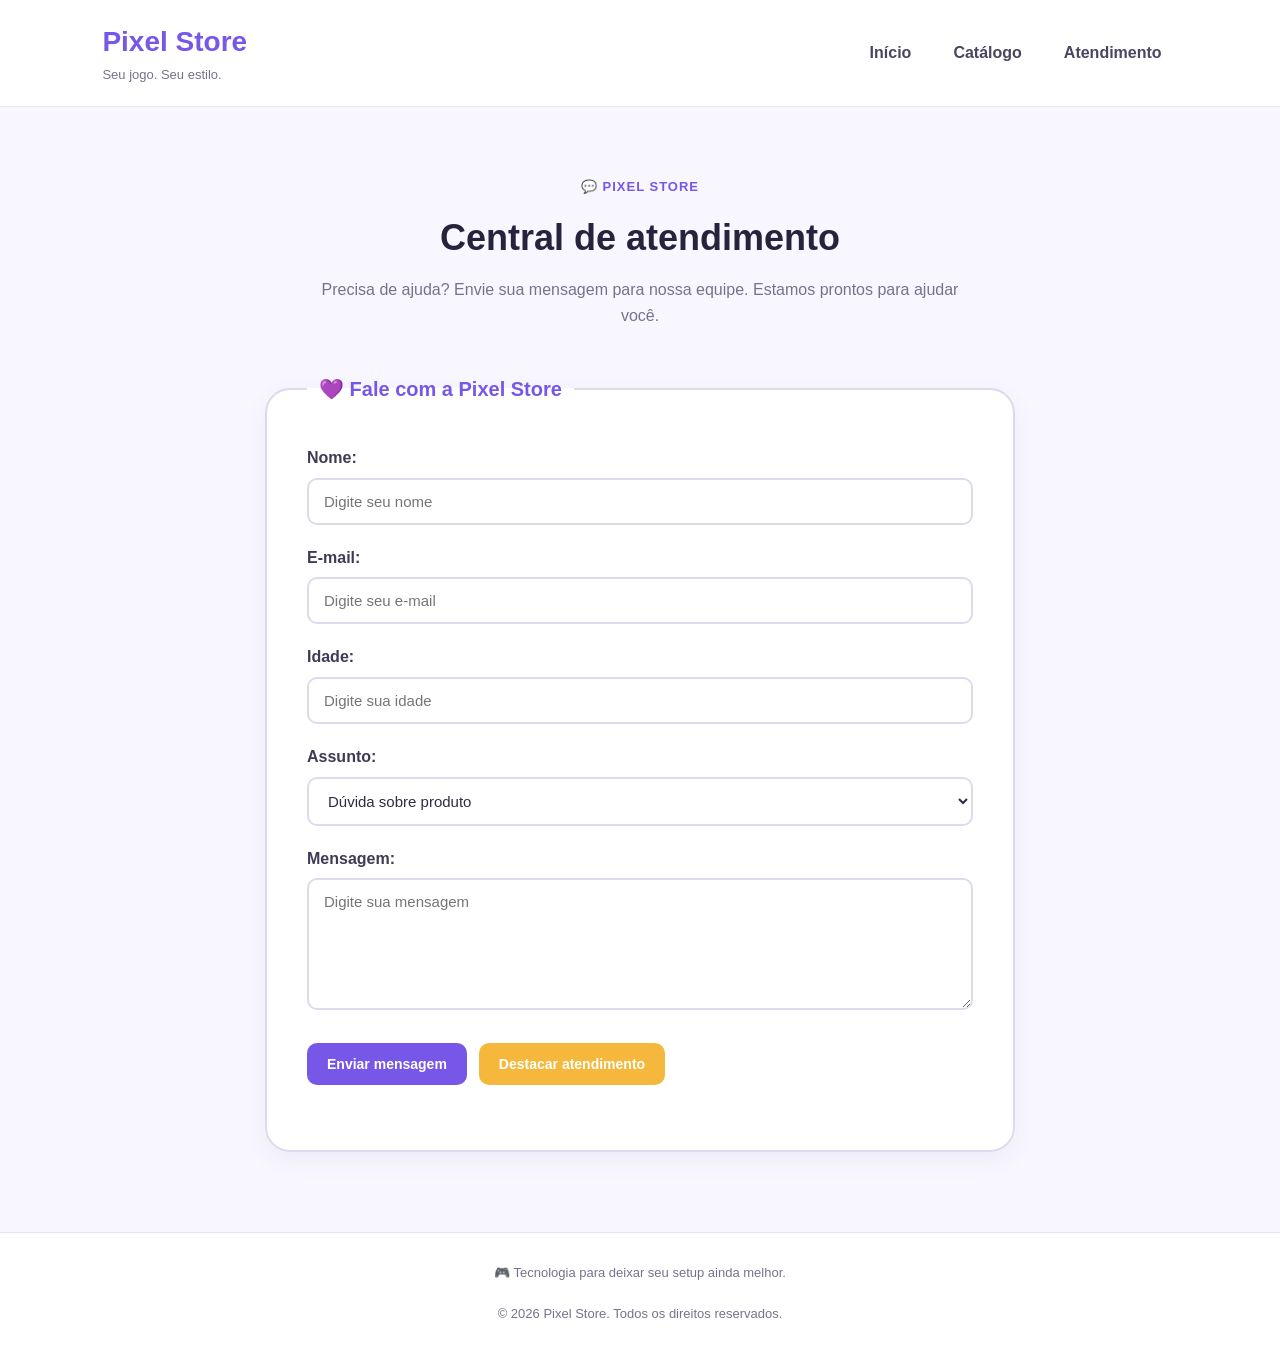
==== atendimento.html @ 941feed3 "Finaliza projeto Pixel Store" ====
<!DOCTYPE html>
<html lang="pt-BR">

<head>
    <meta charset="UTF-8">
    <meta name="viewport" content="width=device-width, initial-scale=1.0">
    <title>Pixel Store | Atendimento</title>
    <link rel="stylesheet" href="style.css">
</head>

<body>

    <header>
        <div class="logo">
            <h1>Pixel Store</h1>
            <p>Seu jogo. Seu estilo.</p>
        </div>

        <nav>
            <a href="index.html">Início</a>
            <a href="catalogo.html">Catálogo</a>
            <a href="atendimento.html">Atendimento</a>
        </nav>
    </header>

    <main>

        <section class="pagina-titulo">
            <p class="tag">💬 PIXEL STORE</p>

            <h2>Central de atendimento</h2>

            <p>
                Precisa de ajuda? Envie sua mensagem para nossa equipe.
                Estamos prontos para ajudar você.
            </p>
        </section>

        <section class="atendimento">

            <fieldset id="formulario-atendimento">

                <legend>💜 Fale com a Pixel Store</legend>

                <div class="campo">
                    <label for="nome-atendimento">Nome:</label>

                    <input
                        type="text"
                        id="nome-atendimento"
                        placeholder="Digite seu nome"
                    >
                </div>

                <div class="campo">
                    <label for="email">E-mail:</label>

                    <input
                        type="email"
                        id="email"
                        placeholder="Digite seu e-mail"
                    >
                </div>

                <div class="campo">
                    <label for="idade">Idade:</label>

                    <input
                        type="number"
                        id="idade"
                        min="1"
                        placeholder="Digite sua idade"
                    >
                </div>

                <div class="campo">
                    <label for="assunto">Assunto:</label>

                    <select id="assunto">
                        <option value="duvida">Dúvida sobre produto</option>
                        <option value="problema">Problema com compra</option>
                        <option value="outros">Outros</option>
                    </select>
                </div>

                <div class="campo">
                    <label for="mensagem">Mensagem:</label>

                    <textarea
                        id="mensagem"
                        rows="6"
                        placeholder="Digite sua mensagem"
                    ></textarea>
                </div>

                <div class="botoes-atendimento">

                    <button onclick="enviarMensagem()">
                        Enviar mensagem
                    </button>

                    <button onclick="destacarAtendimento()">
                        Destacar atendimento
                    </button>

                </div>

                <div class="respostas">

                    <p id="resposta-atendimento"></p>

                    <p id="resposta-idade"></p>

                </div>

            </fieldset>

        </section>

    </main>

    <footer>
        <p>🎮 Tecnologia para deixar seu setup ainda melhor.</p>
        <br>
        <p>© 2026 Pixel Store. Todos os direitos reservados.</p>
    </footer>

    <script src="script.js"></script>

</body>

</html>
---- style.css ----
* {
    margin: 0;
    padding: 0;
    box-sizing: border-box;
}

body {
    font-family: Arial, Helvetica, sans-serif;
    background-color: #f8f7ff;
    color: #252238;
    line-height: 1.6;
}

header {
    background-color: #ffffff;
    padding: 20px 8%;
    display: flex;
    justify-content: space-between;
    align-items: center;
    border-bottom: 1px solid #e8e4f5;
    position: sticky;
    top: 0;
    z-index: 10;
}

.logo h1 {
    color: #7657e8;
    font-size: 28px;
    font-weight: 800;
}

.logo p {
    color: #77728c;
    font-size: 13px;
}

nav {
    display: flex;
    gap: 10px;
}

nav a {
    color: #4b4561;
    text-decoration: none;
    font-weight: bold;
    padding: 10px 16px;
    border-radius: 10px;
    transition: 0.3s;
}

nav a:hover {
    background-color: #eeeaff;
    color: #7657e8;
}

nav a:active {
    background-color: #7657e8;
    color: #ffffff;
}

main {
    width: 84%;
    max-width: 1200px;
    margin: 0 auto;
}

.hero {
    min-height: 570px;
    display: flex;
    justify-content: space-between;
    align-items: center;
    gap: 60px;
    padding: 70px 0;
}

.hero-text {
    flex: 1;
}

.tag {
    color: #7657e8;
    font-size: 13px;
    font-weight: bold;
    letter-spacing: 1px;
    margin-bottom: 12px;
}

.hero-text h2 {
    font-size: 54px;
    line-height: 1.1;
    margin-bottom: 20px;
    color: #28233d;
}

.hero-text > p:not(.tag) {
    color: #716c80;
    font-size: 17px;
    max-width: 520px;
    margin-bottom: 30px;
}

.botao {
    display: inline-block;
    background-color: #7657e8;
    color: #ffffff;
    text-decoration: none;
    font-weight: bold;
    padding: 14px 24px;
    border-radius: 12px;
    transition: 0.3s;
}

.botao:hover {
    background-color: #6041d2;
    transform: translateY(-3px);
    box-shadow: 0 8px 20px rgba(118, 87, 232, 0.25);
}

.botao:active {
    transform: translateY(0);
}

.hero-image {
    flex: 1;
    display: flex;
    justify-content: center;
}

.hero-image img {
    width: 100%;
    max-width: 520px;
    height: 380px;
    object-fit: cover;
    border-radius: 28px;
    box-shadow: 0 20px 50px rgba(54, 43, 100, 0.15);
}

.destaques {
    padding: 70px 0;
}

.titulo-secao {
    text-align: center;
    margin-bottom: 35px;
}

.titulo-secao h2,
.pagina-titulo h2 {
    font-size: 36px;
    color: #28233d;
    margin-bottom: 10px;
}

.titulo-secao p:not(.tag) {
    color: #77728c;
}

.cards {
    display: flex;
    gap: 24px;
    justify-content: center;
    align-items: stretch;
}

.card {
    flex: 1;
    background-color: #ffffff;
    border: 2px solid transparent;
    border-radius: 20px;
    overflow: hidden;
    box-shadow: 0 8px 25px rgba(60, 50, 100, 0.08);
    transition: 0.3s;
}

.card:hover {
    transform: translateY(-8px);
    box-shadow: 0 15px 35px rgba(60, 50, 100, 0.15);
}

.card img {
    width: 100%;
    height: 220px;
    object-fit: contain;
    display: block;
    padding: 20px 35px;
    background-color: #ffffff;
}

.card-conteudo {
    padding: 24px;
}

.categoria {
    display: inline-block;
    font-size: 11px;
    font-weight: bold;
    color: #7657e8;
    background-color: #eeeaff;
    padding: 5px 9px;
    border-radius: 20px;
    margin-bottom: 10px;
}

.card h3 {
    font-size: 22px;
    margin-bottom: 8px;
    color: #28233d;
}

.card p {s
    color: #77728c;
    font-size: 14px;
    margin-bottom: 18px;
}

.card strong {
    color: #28233d;
    font-size: 21px;
}

.card-roxo {
    border-color: #c9baff;
}

.card-azul {
    border-color: #a9dfff;
}

.card-rosa {
    border-color: #ffc1dd;
}

.card-amarelo {
    border-color: #ffe19a;
}

.boas-vindas {
    margin: 40px 0 70px;
    padding: 45px;
    background-color: #eeeaff;
    border-radius: 25px;
    display: flex;
    justify-content: space-between;
    align-items: center;
    gap: 40px;
}

.boas-vindas h2 {
    color: #28233d;
    font-size: 32px;
    margin-bottom: 8px;
}

.boas-vindas > div:first-child > p:not(.tag) {
    color: #716c80;
}

.entrada-nome {
    min-width: 330px;
}

.entrada-nome label,
.campo label {
    display: block;
    font-weight: bold;
    color: #403a55;
    margin-bottom: 7px;
}

input,
select,
textarea {
    width: 100%;
    padding: 13px 15px;
    border: 2px solid #ded9ed;
    border-radius: 10px;
    background-color: #ffffff;
    color: #302b43;
    font-family: inherit;
    font-size: 15px;
    outline: none;
    transition: 0.3s;
}

input:focus,
select:focus,
textarea:focus {
    border-color: #7657e8;
    box-shadow: 0 0 0 3px rgba(118, 87, 232, 0.1);
}

.entrada-nome input {
    margin-bottom: 12px;
}

button {
    border: none;
    background-color: #7657e8;
    color: #ffffff;
    padding: 13px 20px;
    border-radius: 10px;
    font-weight: bold;
    font-size: 14px;
    cursor: pointer;
    transition: 0.3s;
}

button:hover {
    background-color: #6041d2;
    transform: translateY(-2px);
    box-shadow: 0 7px 18px rgba(118, 87, 232, 0.25);
}

button:active {
    transform: scale(0.96);
}

#mensagem-boas-vindas {
    margin-top: 15px;
    color: #7657e8;
    font-weight: bold;
}

.promocao {
    margin-bottom: 70px;
    padding: 40px 45px;
    background-color: #fff4d6;
    border: 2px solid #ffe19a;
    border-radius: 25px;
    display: flex;
    justify-content: space-between;
    align-items: center;
    gap: 30px;
}

.promocao h2 {
    color: #28233d;
    margin-bottom: 5px;
}

.promocao p:not(.tag) {
    color: #716c80;
}

.promocao button {
    background-color: #f3a928;
    color: #ffffff;
}

.promocao button:hover {
    background-color: #d98d0d;
}

.pagina-titulo {
    text-align: center;
    padding: 70px 0 45px;
}

.pagina-titulo > p:not(.tag) {
    max-width: 650px;
    margin: 0 auto;
    color: #77728c;
}

.catalogo {
    padding-bottom: 70px;
}

.simulador {
    background-color: #ffffff;
    border: 2px solid #ded9ed;
    border-radius: 25px;
    padding: 45px;
    margin-bottom: 80px;
    box-shadow: 0 8px 25px rgba(60, 50, 100, 0.06);
}

.form-compra {
    display: flex;
    align-items: end;
    gap: 20px;
    margin-top: 30px;
}

.campo {
    flex: 1;
}

.form-compra button {
    min-height: 47px;
}

.resultado-compra {
    margin-top: 30px;
    padding: 20px;
    border-radius: 15px;
    background-color: #f8f7ff;
}

#resultado {
    color: #28233d;
    font-weight: bold;
}

#frete {
    margin-top: 8px;
    font-weight: bold;
}

.atendimento {
    max-width: 750px;
    margin: 0 auto 80px;
}

fieldset {
    border: 2px solid #ded9ed;
    border-radius: 25px;
    padding: 40px;
    background-color: #ffffff;
    box-shadow: 0 8px 25px rgba(60, 50, 100, 0.06);
    transition: 0.3s;
}

legend {
    padding: 0 12px;
    color: #7657e8;
    font-size: 20px;
    font-weight: bold;
}

.campo {
    margin-bottom: 20px;
}

textarea {
    resize: vertical;
}

.botoes-atendimento {
    display: flex;
    gap: 12px;
    margin-top: 25px;
}

.botoes-atendimento button:last-child {
    background-color: #f5b83d;
}

.botoes-atendimento button:last-child:hover {
    background-color: #db9c19;
}

.respostas {
    margin-top: 25px;
}

#resposta-atendimento,
#resposta-idade {
    margin-top: 10px;
    font-weight: bold;
}

footer {
    background-color: #ffffff;
    border-top: 1px solid #e8e4f5;
    text-align: center;
    padding: 30px 20px;
    color: #77728c;
    font-size: 13px;
}

footer p + p {
    margin-top: 5px;
}

@media (max-width: 800px) {

    header {
        flex-direction: column;
        gap: 15px;
    }

    .hero {
        flex-direction: column;
        text-align: center;
    }

    .hero-text > p:not(.tag) {
        margin-left: auto;
        margin-right: auto;
    }

    .hero-text h2 {
        font-size: 42px;
    }

    .cards {
        flex-wrap: wrap;
    }

    .card {
        min-width: 280px;
    }

    .boas-vindas,
    .promocao {
        flex-direction: column;
        text-align: center;
    }

    .entrada-nome {
        width: 100%;
    }

    .form-compra {
        flex-direction: column;
        align-items: stretch;
    }

    .botoes-atendimento {
        flex-direction: column;
    }
}
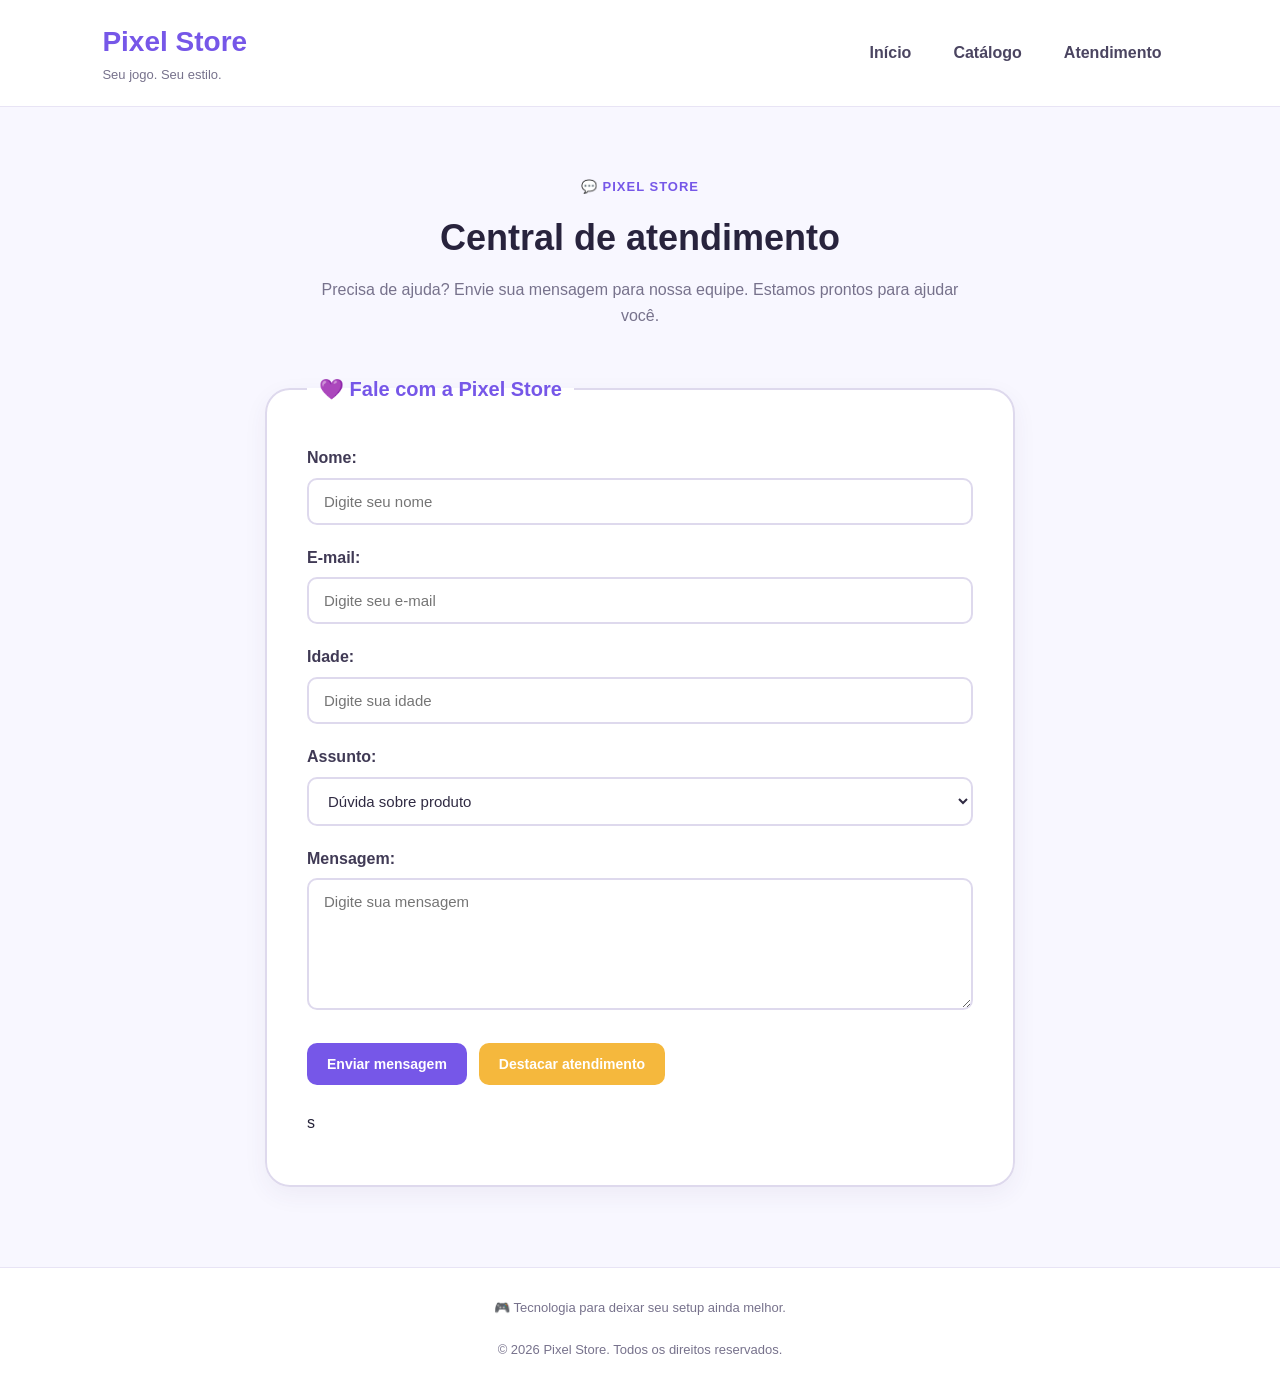
==== commit 58998a35: "Finaliza projeto Pixel Store" ====
--- a/atendimento.html
+++ b/atendimento.html
@@ -108,7 +108,7 @@
                 <div class="respostas">
 
                     <p id="resposta-atendimento"></p>
-
+s
                     <p id="resposta-idade"></p>
 
                 </div>
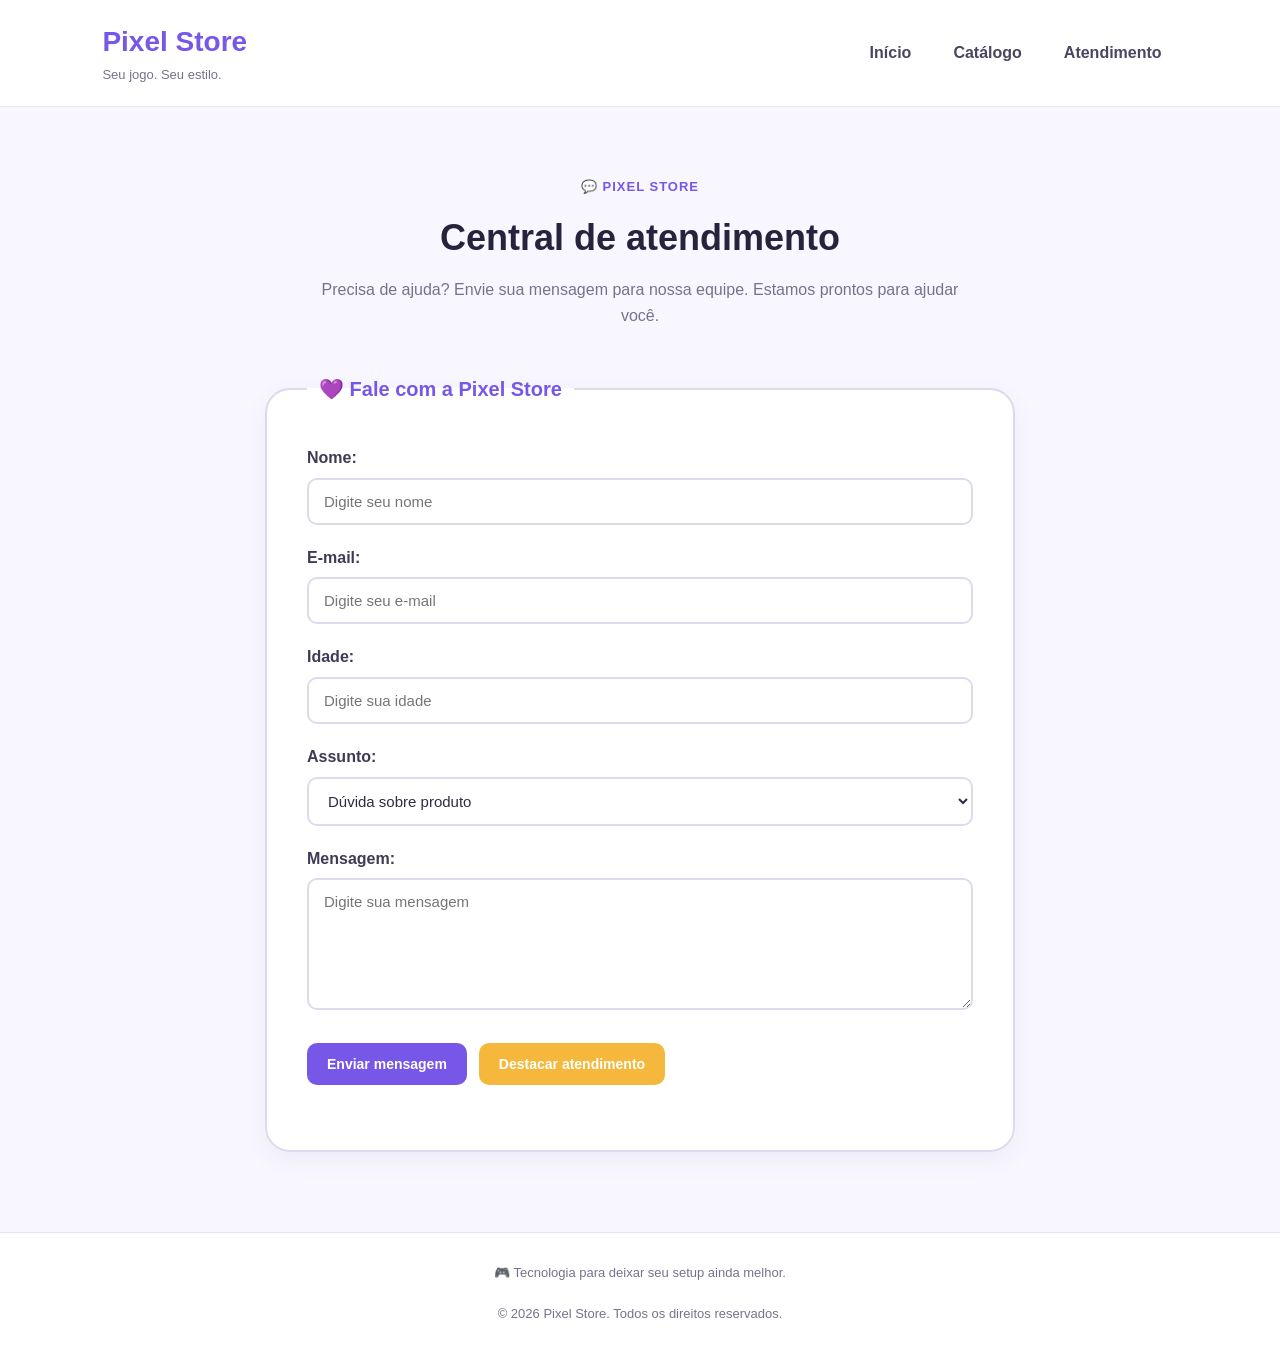
==== commit aa2e24bb: "correções" ====
--- a/atendimento.html
+++ b/atendimento.html
@@ -108,7 +108,6 @@
                 <div class="respostas">
 
                     <p id="resposta-atendimento"></p>
-s
                     <p id="resposta-idade"></p>
 
                 </div>
--- a/style.css
+++ b/style.css
@@ -207,7 +207,7 @@
     color: #28233d;
 }
 
-.card p {s
+.card p {
     color: #77728c;
     font-size: 14px;
     margin-bottom: 18px;
@@ -388,6 +388,7 @@
 
 .form-compra button {
     min-height: 47px;
+    margin-bottom: 0;
 }
 
 .resultado-compra {
